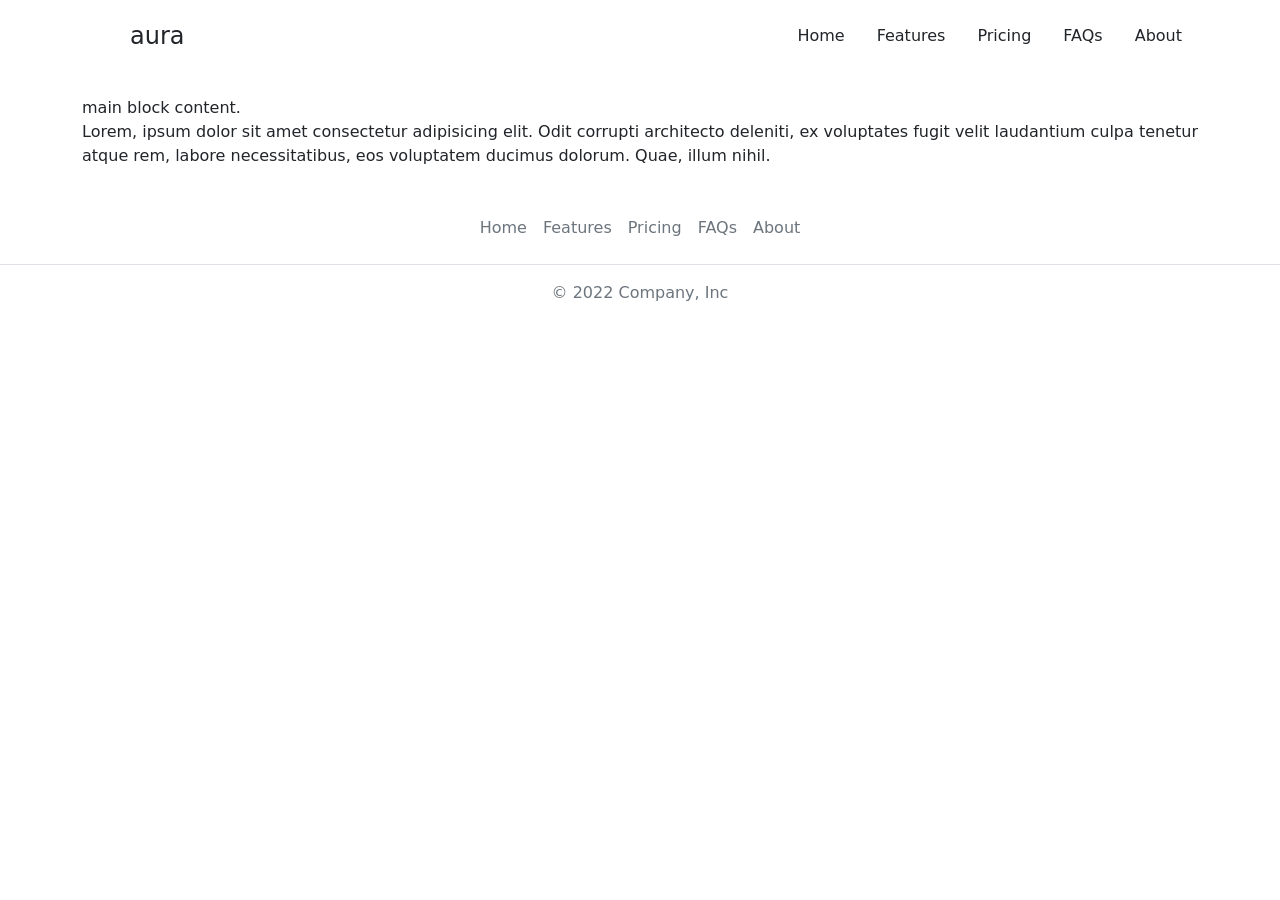
==== index.html @ 9dce4ca6 "Start work at site" ====
<!DOCTYPE html>
<html lang="ru">

<head>
  <meta charset="UTF-8">
  <meta http-equiv="X-UA-Compatible" content="IE=edge">
  <meta name="viewport" content="width=device-width, initial-scale=1.0">
  <meta name="theme-color" content="#4ca4ff">

  <title>Title</title>

  <link rel="stylesheet" href="/assets/css/app.css" />
  <link rel="stylesheet" href="/assets/css/bootstrap.css" />

  <link rel="icon" href="/assets/img/favicon.ico" type="image/x-icon">
</head>

<body>

  <!-- header -->
  <header class="d-flex flex-wrap container justify-content-center py-3 mb-4">
    <a href="/" class="d-flex align-items-center mb-3 mb-md-0 me-md-auto text-dark text-decoration-none">
      <svg class="bi me-2" width="40" height="32">
        <use xlink:href="#bootstrap"></use>
      </svg>
      <span class="fs-4">aura</span>
    </a>

    <ul class="nav">
      <li class="nav-item"><a href="#" class="nav-link text-dark active">Home</a></li>
      <li class="nav-item"><a href="#" class="nav-link text-dark">Features</a></li>
      <li class="nav-item"><a href="#" class="nav-link text-dark">Pricing</a></li>
      <li class="nav-item"><a href="#" class="nav-link text-dark">FAQs</a></li>
      <li class="nav-item"><a href="#" class="nav-link text-dark">About</a></li>
    </ul>
  </header>

  <!-- main -->
  <main>
    <div class="container">
      main block content.
    </div>

    <div class="container">
      <p>
        Lorem, ipsum dolor sit amet consectetur adipisicing elit. Odit corrupti architecto deleniti, ex voluptates fugit
        velit laudantium culpa tenetur atque rem, labore necessitatibus, eos voluptatem ducimus dolorum. Quae, illum
        nihil.
      </p>
    </div>
  </main>

  <!-- footer -->
  <footer class="py-3 my-4">
    <ul class="nav justify-content-center border-bottom pb-3 mb-3">
      <li class="nav-item"><a href="#" class="nav-link px-2 text-muted">Home</a></li>
      <li class="nav-item"><a href="#" class="nav-link px-2 text-muted">Features</a></li>
      <li class="nav-item"><a href="#" class="nav-link px-2 text-muted">Pricing</a></li>
      <li class="nav-item"><a href="#" class="nav-link px-2 text-muted">FAQs</a></li>
      <li class="nav-item"><a href="#" class="nav-link px-2 text-muted">About</a></li>
    </ul>
    <p class="text-center text-muted">© 2022 Company, Inc</p>
  </footer>

</body>

</html>
---- assets/css/app.css ----
/* Main */
@import '/assets/css/main/bootstrap-edit.css';

/* Fonts */
@import '/assets/css/fonts/fonts.css';
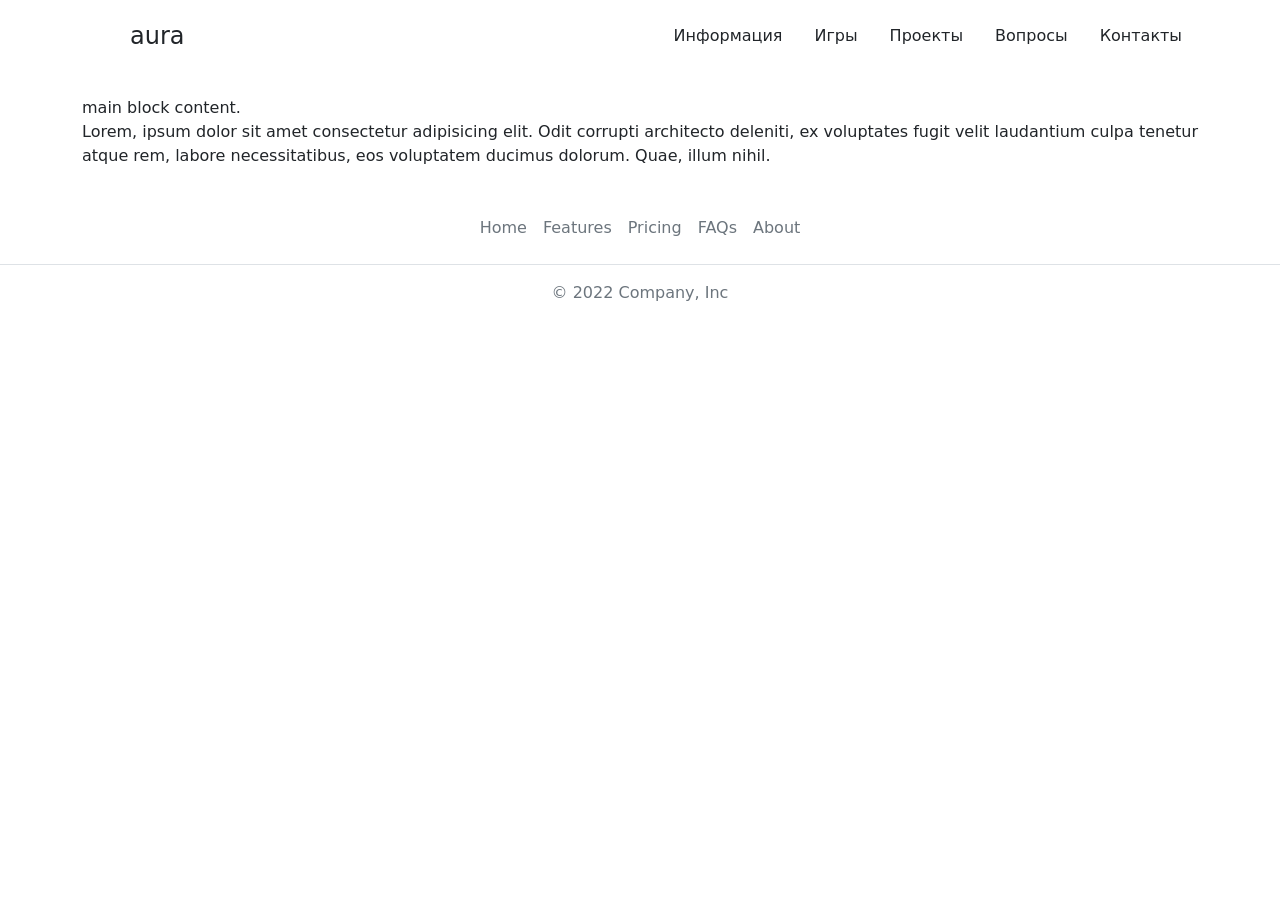
==== commit aa623707: "Work at site" ====
--- a/index.html
+++ b/index.html
@@ -9,8 +9,8 @@
 
   <title>Title</title>
 
+  <link rel="stylesheet" href="/assets/css/bootstrap.css" />
   <link rel="stylesheet" href="/assets/css/app.css" />
-  <link rel="stylesheet" href="/assets/css/bootstrap.css" />
 
   <link rel="icon" href="/assets/img/favicon.ico" type="image/x-icon">
 </head>
@@ -27,11 +27,11 @@
     </a>
 
     <ul class="nav">
-      <li class="nav-item"><a href="#" class="nav-link text-dark active">Home</a></li>
-      <li class="nav-item"><a href="#" class="nav-link text-dark">Features</a></li>
-      <li class="nav-item"><a href="#" class="nav-link text-dark">Pricing</a></li>
-      <li class="nav-item"><a href="#" class="nav-link text-dark">FAQs</a></li>
-      <li class="nav-item"><a href="#" class="nav-link text-dark">About</a></li>
+      <li class="nav-item"><a href="info.html" class="nav-link text-dark active">Информация</a></li>
+      <li class="nav-item"><a href="games.html" class="nav-link text-dark">Игры</a></li>
+      <li class="nav-item"><a href="projects.html" class="nav-link text-dark">Проекты</a></li>
+      <li class="nav-item"><a href="faq.html" class="nav-link text-dark">Вопросы</a></li>
+      <li class="nav-item"><a href="contacts.html" class="nav-link text-dark">Контакты</a></li>
     </ul>
   </header>
 
--- a/assets/css/app.css
+++ b/assets/css/app.css
@@ -1,5 +1,5 @@
 /* Main */
-@import '/assets/css/main/bootstrap-edit.css';
+@import '/main/bootstrap-edit.css';
 
 /* Fonts */
-@import '/assets/css/fonts/fonts.css';+@import '/fonts/fonts.css';
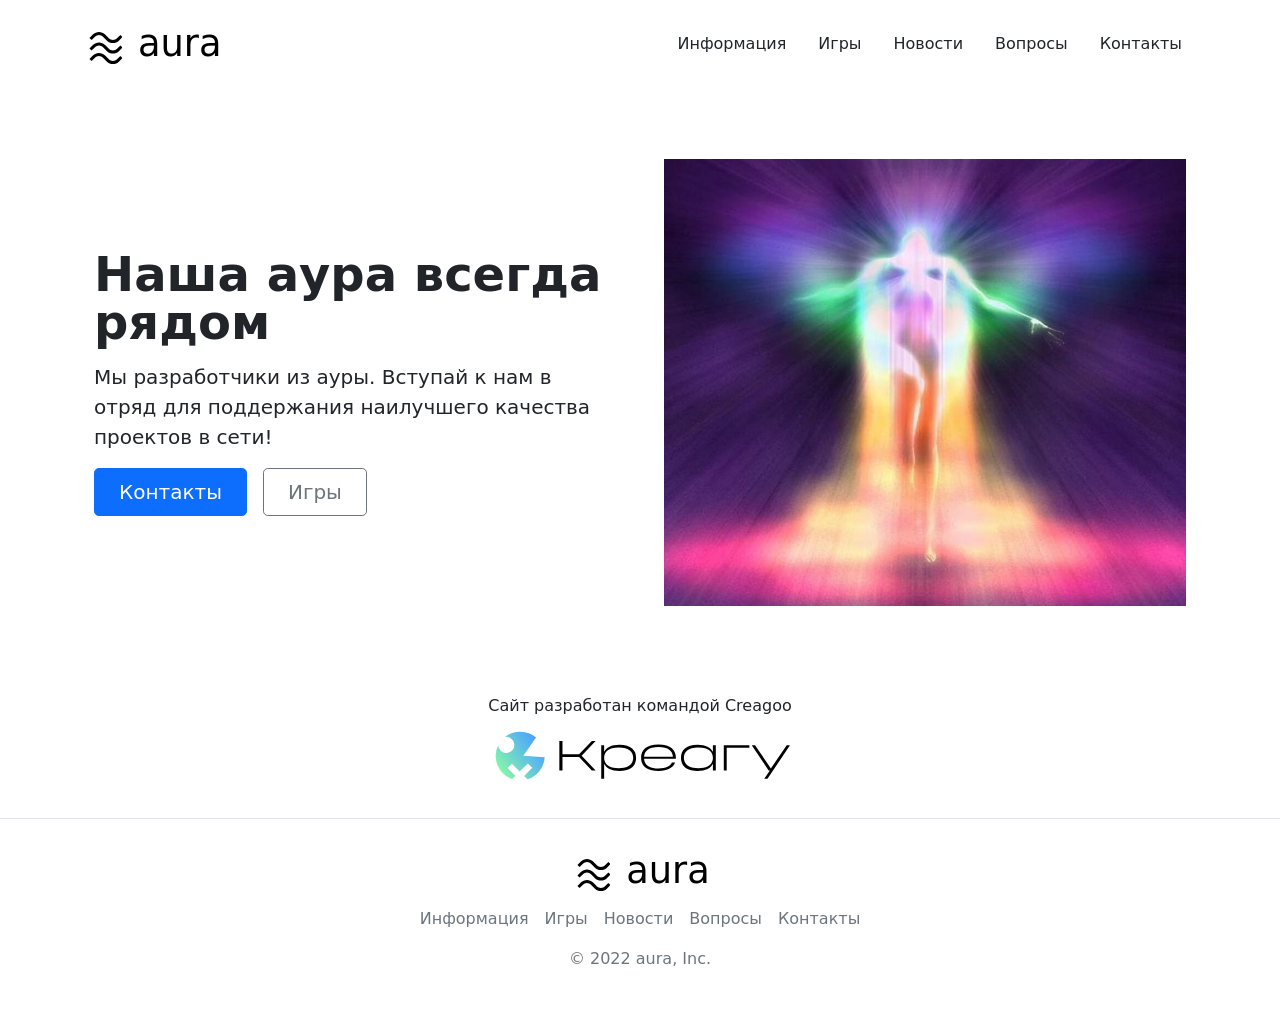
==== commit c1180ed5: "build" ====
--- a/index.html
+++ b/index.html
@@ -19,47 +19,69 @@
 
   <!-- header -->
   <header class="d-flex flex-wrap container justify-content-center py-3 mb-4">
-    <a href="/" class="d-flex align-items-center mb-3 mb-md-0 me-md-auto text-dark text-decoration-none">
-      <svg class="bi me-2" width="40" height="32">
-        <use xlink:href="#bootstrap"></use>
+    <a href="/" class="d-flex  align-items-center mb-md-0 me-md-auto text-dark text-decoration-none">
+      <svg class="bi me-2" width="40" height="40">
+        <use xlink:href="/assets/img/logo/logo.svg#logo"></use>
       </svg>
-      <span class="fs-4">aura</span>
+      <div class="fs-4 ms-2 header__logo">aura</div>
     </a>
 
-    <ul class="nav">
-      <li class="nav-item"><a href="info.html" class="nav-link text-dark active">Информация</a></li>
-      <li class="nav-item"><a href="games.html" class="nav-link text-dark">Игры</a></li>
-      <li class="nav-item"><a href="projects.html" class="nav-link text-dark">Проекты</a></li>
-      <li class="nav-item"><a href="faq.html" class="nav-link text-dark">Вопросы</a></li>
-      <li class="nav-item"><a href="contacts.html" class="nav-link text-dark">Контакты</a></li>
+    <ul class="nav align-items-center">
+      <li class="nav-item"><a href="info.html" class="nav-link underline text-dark active">Информация</a></li>
+      <li class="nav-item"><a href="games.html" class="nav-link underline text-dark">Игры</a></li>
+      <li class="nav-item"><a href="projects.html" class="nav-link underline text-dark">Новости</a></li>
+      <li class="nav-item"><a href="faq.html" class="nav-link underline text-dark">Вопросы</a></li>
+      <li class="nav-item"><a href="contacts.html" class="nav-link underline text-dark">Контакты</a></li>
     </ul>
   </header>
 
   <!-- main -->
   <main>
-    <div class="container">
-      main block content.
-    </div>
-
-    <div class="container">
-      <p>
-        Lorem, ipsum dolor sit amet consectetur adipisicing elit. Odit corrupti architecto deleniti, ex voluptates fugit
-        velit laudantium culpa tenetur atque rem, labore necessitatibus, eos voluptatem ducimus dolorum. Quae, illum
-        nihil.
-      </p>
+    <div class="container col-xxl-8 px-4">
+      <div class="row flex-lg-row-reverse align-items-center g-5 py-5">
+        <div class="col-10 col-sm-8 col-lg-6">
+          <img src="/assets/img/pictures/aura.jpeg" class="d-block mx-lg-auto img-fluid" alt="Bootstrap Themes"
+            width="700" height="500" loading="lazy">
+        </div>
+        <div class="col-lg-6">
+          <h1 class="display-5 fw-bold lh-1 mb-3">Наша аура всегда рядом</h1>
+          <p class="lead">
+            Мы разработчики из ауры. Вступай к нам в отряд для поддержания наилучшего качества проектов в сети!
+          </p>
+          <div class="d-grid gap-2 d-md-flex justify-content-md-start">
+            <button type="button" class="btn btn-primary btn-lg px-4 me-md-2">Контакты</button>
+            <button type="button" class="btn btn-outline-secondary btn-lg px-4">Игры</button>
+          </div>
+        </div>
+      </div>
     </div>
   </main>
 
   <!-- footer -->
   <footer class="py-3 my-4">
-    <ul class="nav justify-content-center border-bottom pb-3 mb-3">
-      <li class="nav-item"><a href="#" class="nav-link px-2 text-muted">Home</a></li>
-      <li class="nav-item"><a href="#" class="nav-link px-2 text-muted">Features</a></li>
-      <li class="nav-item"><a href="#" class="nav-link px-2 text-muted">Pricing</a></li>
-      <li class="nav-item"><a href="#" class="nav-link px-2 text-muted">FAQs</a></li>
-      <li class="nav-item"><a href="#" class="nav-link px-2 text-muted">About</a></li>
+    <div class="text-center pb-4 mb-4 border-bottom">
+      <div class="d-flex flex-column bd-highlight">
+        <div>Сайт разработан командой Creagoo</div>
+        <div class="my-2">
+          <img src="/assets/img/logo/creagoo_ru.svg" class="img-fluid" width="300" alt="Логотип команды Creagoo">
+        </div>
+      </div>
+    </div>
+    <a href="/"
+      class="d-flex justify-content-center align-items-center mb-md-0 me-md-auto text-dark text-decoration-none">
+      <svg class="bi me-2" width="40" height="40">
+        <use xlink:href="/assets/img/logo/logo.svg#logo"></use>
+      </svg>
+      <div class="fs-4 ms-2 header__logo">aura</div>
+    </a>
+    <ul class="nav justify-content-center pb-2">
+      <li class="nav-item"><a href="#" class="nav-link underline px-2 text-muted">Информация</a></li>
+      <li class="nav-item"><a href="#" class="nav-link underline px-2 text-muted">Игры</a></li>
+      <li class="nav-item"><a href="#" class="nav-link underline px-2 text-muted">Новости</a></li>
+      <li class="nav-item"><a href="#" class="nav-link underline px-2 text-muted">Вопросы</a></li>
+      <li class="nav-item"><a href="#" class="nav-link underline px-2 text-muted">Контакты</a></li>
     </ul>
-    <p class="text-center text-muted">© 2022 Company, Inc</p>
+    <p class="text-center text-muted">© 2022 <a class="underline text-muted" href="/">aura</a>, Inc.</p>
   </footer>
 
 </body>
--- a/assets/css/app.css
+++ b/assets/css/app.css
@@ -1,5 +1,6 @@
 /* Main */
-@import '/main/bootstrap-edit.css';
+@import 'main/bootstrap-edit.css';
+@import 'main/header.css';
 
 /* Fonts */
-@import '/fonts/fonts.css';+@import 'fonts/fonts.css';
